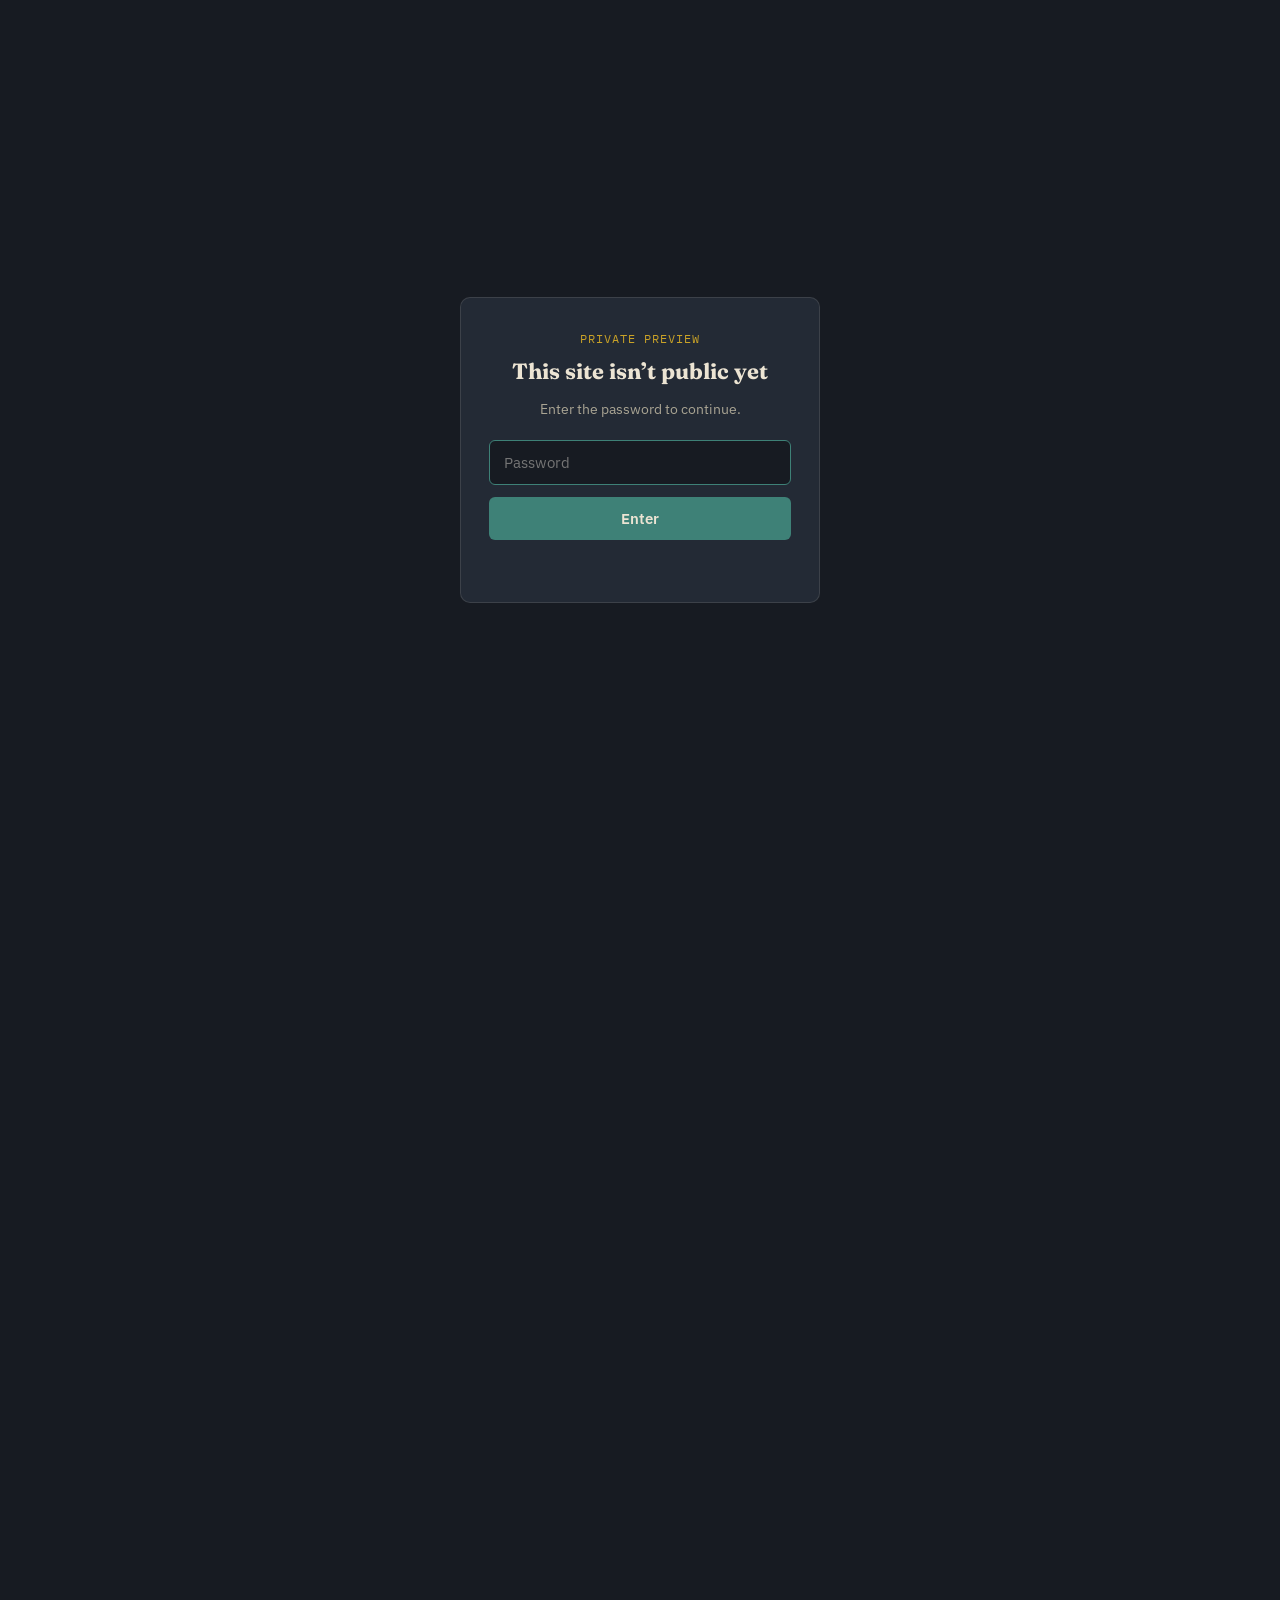
==== index.html @ 92b2362b "first version" ====
<!DOCTYPE html>
<html lang="en" class="gate-locked">
<head>
<meta charset="UTF-8">
<meta name="viewport" content="width=device-width, initial-scale=1.0">
<title>Calvin — Data Analyst &amp; Collector</title>
<link rel="preconnect" href="https://fonts.googleapis.com">
<link href="https://fonts.googleapis.com/css2?family=Fraunces:opsz,wght@9..144,400;9..144,600;9..144,700&family=IBM+Plex+Sans:wght@400;500;600&family=IBM+Plex+Mono:wght@400;500&display=swap" rel="stylesheet">
<link rel="stylesheet" href="css/style.css">
<script src="js/gate.js"></script>
</head>
<body>

<header class="site-header">
  <div class="wrap header-inner">
    <a href="#top" class="brand">CALVIN<span class="brand-mark">·</span></a>
    <nav class="main-nav">
      <a href="#projects">Catalog</a>
      <a href="#about">About</a>
      <a href="profile.html">Profile</a>
      <a href="#contact">Contact</a>
    </nav>
  </div>
</header>

<main>

  <section id="top" class="hero wrap">
    <div class="hero-card">
      <div class="hero-card-top">
        <span class="stamp">N°&nbsp;001 / 001</span>
        <span class="stamp stamp-right">HOLDER COPY</span>
      </div>
      <div class="hero-content">
        <div class="hero-text">
          <h1 class="hero-title">Calvin Fung</h1>
          <p class="hero-role">Data Analyst</p>
          <p class="hero-tagline">Organizing data at work, collecting hobbies everywhere else.</p>
          <div class="hero-actions">
            <a href="#projects" class="btn btn-primary">View the catalog</a>
            <a href="#contact" class="btn btn-ghost">Get in touch</a>
          </div>
        </div>
        <img class="hero-photo" src="img/profile.jpg" alt="Calvin Fung">
      </div>
    </div>
  </section>

  <section id="projects" class="section wrap">
    <h2 class="section-heading"><span class="section-index">01</span> Catalog</h2>
    <p class="section-sub">A running index of projects and hobbies, in the order they were entered.</p>

    <div class="card-grid">

      <article class="card">
        <div class="card-face">
          <div class="card-row">
            <span class="card-no">004 / 025</span>
            <span class="card-type type-data">DATA</span>
          </div>
          <h3 class="card-title">Dashboards</h3>
          <p class="card-desc">A dashboard tracking passenger disruptions, built to surface patterns and flag issues before they escalate.</p>
          <ul class="card-tags">
            <li>Power BI</li>
            <li>SQL</li>
            <li>Visual Analytics</li>
          </ul>
        </div>
      </article>

      <a class="card card-link" href="photography.html">
        <div class="card-face">
          <div class="card-row">
            <span class="card-no">021 / 025</span>
            <span class="card-type type-photo">PHOTO</span>
          </div>
          <h3 class="card-title">Photography</h3>
          <p class="card-desc">Shooting film and digital, mostly around the city — an ongoing roll of frames worth keeping.</p>
          <ul class="card-tags">
            <li>35mm</li>
            <li>Digital</li>
          </ul>
        </div>
      </a>

      <article class="card">
        <div class="card-face">
          <div class="card-row">
            <span class="card-no">025 / 025</span>
            <span class="card-type type-maker">MAKER</span>
          </div>
          <h3 class="card-title">3D Printing</h3>
          <p class="card-desc">Designing and printing small props, organizers, and fixes for everyday problems — one failed print away from a working one.</p>
          <ul class="card-tags">
            <li>CAD</li>
            <li>Prototyping</li>
          </ul>
        </div>
      </article>

      <article class="card">
        <div class="card-face">
          <div class="card-row">
            <span class="card-no">017 / 025</span>
            <span class="card-type type-hobby">HOBBY</span>
          </div>
          <h3 class="card-title">Collection</h3>
          <p class="card-desc">Chasing a complete set of Eevee and its evolutions — one card at a time.</p>
          <ul class="card-tags">
            <li>Pokémon TCG</li>
            <li>Eeveelutions</li>
            <li>Cataloging</li>
            <li>In progress</li>
          </ul>
        </div>
      </article>

      <article class="card">
        <div class="card-face">
          <div class="card-row">
            <span class="card-no">011 / 025</span>
            <span class="card-type type-web">WEB</span>
          </div>
          <h3 class="card-title">This Portfolio</h3>
          <p class="card-desc">Hand-built, self-hosted, and slightly over-engineered — the site you're looking at right now.</p>
          <ul class="card-tags">
            <li>HTML</li>
            <li>CSS</li>
          </ul>
        </div>
      </article>

      <article class="card card-empty">
        <div class="card-face">
          <div class="card-row">
            <span class="card-no">--- / 025</span>
            <span class="card-type type-next">NEXT</span>
          </div>
          <h3 class="card-title">More to come</h3>
          <p class="card-desc">Another entry, not logged yet.</p>
          <ul class="card-tags"></ul>
        </div>
      </article>

    </div>
  </section>

  <section id="about" class="section wrap about">
    <h2 class="section-heading"><span class="section-index">02</span> About</h2>
    <div class="about-grid">
      <div class="about-text">
        <p>
          I work as a data analyst in the public sector, where I spend my days in Python and SQL,
          turning raw data into dashboards that make complex information easy to understand and act on.
          I take pride in precision and structure, whether that means a clean dataset or a well
          organized spreadsheet.
        </p>
        <p>
          That same mindset carries over into my time outside of work. I collect hobbies as much as
          things: building custom keyboards, experimenting with 3D printing, shooting photography, and
          thinking through interior design. I collect Pokémon cards, enjoy gaming, and try to stay
          active whenever I can.
        </p>
        <p>
          Across all of it, a few things stay constant: I like things organized, I enjoy a bit of
          healthy competition, and I'm always looking for creative ways to bring an idea to life. This
          site is where I bring it all together.
        </p>
      </div>
      <dl class="ledger">
        <div class="ledger-row"><dt>Role</dt><dd>Data Analyst</dd></div>
        <div class="ledger-row"><dt>Toolkit</dt><dd>SQL · Python · DAX </dd></div>
        <div class="ledger-row"><dt>Based in</dt><dd>Netherlands</dd></div>
      </dl>
    </div>
  </section>

</main>

<footer id="contact" class="site-footer">
  <div class="wrap footer-inner">
    <div>
      <p class="footer-label">Contact</p>
      <a class="footer-email" href="mailto:you@yourdomain.nl">calvinfungzakelijk@gmail.com</a>
    </div>
    <p class="footer-note">© 2026 Calvin Fung</p>
  </div>
</footer>

</body>
</html>
---- css/style.css ----
/* ---- Tokens ---- */
:root {
  --ink: #171b22;
  --ink-soft: #232a35;
  --paper: #f2ead8;
  --paper-dim: #e8ddc3;
  --teal: #3e8177;
  --gold: #c9a227;
  --text-light: #ece4d3;
  --text-muted: #a9a493;
  --text-dark: #1b2430;

  --font-display: "Fraunces", serif;
  --font-body: "IBM Plex Sans", sans-serif;
  --font-mono: "IBM Plex Mono", monospace;

  --radius: 10px;
  --wrap: 1080px;
}

* { box-sizing: border-box; }

html { scroll-behavior: smooth; }

/* ---- Password gate ---- */
html.gate-locked body { visibility: hidden; }

#site-gate {
  visibility: visible;
  position: fixed;
  inset: 0;
  z-index: 9999;
  display: flex;
  align-items: center;
  justify-content: center;
  background: var(--ink);
  padding: 24px;
}

.site-gate-card {
  width: 100%;
  max-width: 360px;
  background: var(--ink-soft);
  border: 1px solid rgba(236, 228, 211, 0.12);
  border-radius: var(--radius);
  padding: 32px 28px;
  text-align: center;
}

.site-gate-eyebrow {
  margin: 0 0 6px;
  font-family: var(--font-mono);
  font-size: 12px;
  letter-spacing: 0.08em;
  text-transform: uppercase;
  color: var(--gold);
}

.site-gate-title {
  margin: 0 0 10px;
  font-family: var(--font-display);
  font-size: 22px;
  color: var(--text-light);
}

.site-gate-sub {
  margin: 0 0 20px;
  font-size: 14px;
  color: var(--text-muted);
}

.site-gate-input {
  width: 100%;
  padding: 12px 14px;
  border-radius: 6px;
  border: 1px solid rgba(236, 228, 211, 0.2);
  background: var(--ink);
  color: var(--text-light);
  font-family: var(--font-body);
  font-size: 15px;
  margin-bottom: 12px;
}
.site-gate-input:focus {
  outline: none;
  border-color: var(--teal);
}

.site-gate-btn {
  width: 100%;
  padding: 12px 14px;
  border: none;
  border-radius: 6px;
  background: var(--teal);
  color: var(--text-light);
  font-family: var(--font-body);
  font-weight: 600;
  font-size: 15px;
  cursor: pointer;
}
.site-gate-btn:hover { opacity: 0.9; }

.site-gate-error {
  min-height: 18px;
  margin: 12px 0 0;
  font-size: 13px;
  color: #d97066;
}

body {
  margin: 0;
  background: var(--ink);
  color: var(--text-light);
  font-family: var(--font-body);
  line-height: 1.55;
  -webkit-font-smoothing: antialiased;
}

a { color: inherit; text-decoration: none; }

.wrap {
  max-width: var(--wrap);
  margin: 0 auto;
  padding: 0 24px;
}

/* ---- Intro animation ---- */
@keyframes intro-slide-down {
  from { opacity: 0; transform: translateY(-16px); }
  to   { opacity: 1; transform: translateY(0); }
}
@keyframes intro-deal-card {
  0%   { opacity: 0; transform: translateY(48px) scale(0.92) rotate(-2.5deg); }
  60%  { opacity: 1; transform: translateY(-4px) scale(1.01) rotate(0.4deg); }
  100% { opacity: 1; transform: translateY(0) scale(1) rotate(0); }
}
@keyframes intro-fade-up {
  from { opacity: 0; transform: translateY(14px); }
  to   { opacity: 1; transform: translateY(0); }
}
@keyframes intro-sheen {
  from { transform: translateX(-130%) skewX(-15deg); }
  to   { transform: translateX(160%) skewX(-15deg); }
}

.site-header {
  animation: intro-slide-down 0.6s ease both;
}

.hero-card {
  animation: intro-deal-card 0.8s cubic-bezier(0.22, 1, 0.36, 1) both;
  position: relative;
  overflow: hidden;
}
.hero-card::before {
  content: "";
  position: absolute;
  top: -20%;
  bottom: -20%;
  width: 40%;
  background: linear-gradient(115deg, transparent, rgba(255,255,255,0.35), transparent);
  transform: translateX(-130%) skewX(-15deg);
  animation: intro-sheen 1s ease 0.75s both;
  pointer-events: none;
}

.hero-card-top .stamp {
  display: inline-block;
  animation: intro-fade-up 0.5s ease both;
  animation-delay: 0.55s;
}
.hero-card-top .stamp-right { animation-delay: 0.62s; }

.hero-title,
.hero-role,
.hero-tagline,
.hero-actions,
.hero-photo {
  animation: intro-fade-up 0.6s ease both;
}
.hero-title   { animation-delay: 0.32s; }
.hero-role    { animation-delay: 0.4s; }
.hero-tagline { animation-delay: 0.46s; }
.hero-actions { animation-delay: 0.52s; }
.hero-photo   { animation-delay: 0.3s; }

/* ---- Header ---- */
.site-header {
  position: sticky;
  top: 0;
  z-index: 10;
  background: rgba(23, 27, 34, 0.88);
  backdrop-filter: blur(6px);
  border-bottom: 1px solid rgba(236, 228, 211, 0.08);
}

.header-inner {
  display: flex;
  align-items: center;
  justify-content: space-between;
  height: 64px;
}

.brand {
  font-family: var(--font-mono);
  font-size: 15px;
  letter-spacing: 0.12em;
  color: var(--text-light);
}
.brand-mark { color: var(--gold); }

.main-nav a {
  font-family: var(--font-mono);
  font-size: 13px;
  letter-spacing: 0.04em;
  color: var(--text-muted);
  margin-left: 28px;
  transition: color 0.15s ease;
}
.main-nav a:hover,
.main-nav a:focus-visible { color: var(--gold); }

.lang-toggle {
  display: inline-flex;
  vertical-align: middle;
  align-items: center;
  gap: 2px;
  margin-left: 28px;
  border: 1px solid rgba(236,228,211,0.15);
  border-radius: 100px;
  padding: 3px;
}
.lang-toggle button {
  font-family: var(--font-mono);
  font-size: 11px;
  letter-spacing: 0.04em;
  color: var(--text-muted);
  background: transparent;
  border: none;
  padding: 5px 10px;
  border-radius: 100px;
  cursor: pointer;
  transition: color 0.15s ease, background 0.15s ease;
}
.lang-toggle button:hover { color: var(--text-light); }
.lang-toggle button.is-active {
  background: var(--gold);
  color: var(--text-dark);
}

/* ---- Hero ---- */
.hero {
  padding: 96px 24px 72px;
  display: flex;
  justify-content: center;
}

.hero-card {
  background: var(--paper);
  color: var(--text-dark);
  border-radius: var(--radius);
  max-width: 620px;
  width: 100%;
  padding: 40px 44px 44px;
  box-shadow: 0 30px 60px -20px rgba(0,0,0,0.5);
  border: 1px solid rgba(27,36,48,0.08);
}

.hero-card-top {
  display: flex;
  justify-content: space-between;
  font-family: var(--font-mono);
  font-size: 11px;
  letter-spacing: 0.08em;
  color: var(--text-muted);
  margin-bottom: 28px;
}
.stamp { opacity: 0.7; }

.hero-content {
  display: flex;
  align-items: flex-start;
  justify-content: space-between;
  gap: 28px;
}
.hero-text { min-width: 0; }

.hero-photo {
  width: 100px;
  height: 130px;
  border-radius: 8px;
  object-fit: cover;
  flex-shrink: 0;
  border: 3px solid var(--paper);
  outline: 1px solid rgba(27,36,48,0.15);
  box-shadow: 0 8px 20px -8px rgba(0,0,0,0.35);
}

.hero-title {
  font-family: var(--font-display);
  font-weight: 700;
  font-size: clamp(40px, 6vw, 56px);
  margin: 0 0 6px;
  letter-spacing: -0.01em;
}

.hero-role {
  font-family: var(--font-mono);
  font-size: 13px;
  color: var(--teal);
  margin: 0 0 22px;
  letter-spacing: 0.02em;
}

.hero-tagline {
  font-size: 16px;
  color: #3a4250;
  max-width: 46ch;
  margin: 0 0 32px;
}

.hero-actions { display: flex; gap: 14px; flex-wrap: wrap; }

.btn {
  display: inline-block;
  padding: 12px 22px;
  border-radius: 6px;
  font-family: var(--font-mono);
  font-size: 13px;
  letter-spacing: 0.03em;
  transition: transform 0.15s ease, background 0.15s ease;
}
.btn-primary {
  background: var(--text-dark);
  color: var(--paper);
}
.btn-primary:hover { transform: translateY(-1px); background: #0e141c; }

.btn-ghost {
  border: 1px solid rgba(27,36,48,0.25);
  color: var(--text-dark);
}
.btn-ghost:hover { border-color: var(--text-dark); }

/* ---- Sections ---- */
.section { padding: 64px 24px; }

.section-heading {
  font-family: var(--font-display);
  font-weight: 600;
  font-size: 28px;
  margin: 0 0 6px;
  display: flex;
  align-items: baseline;
  gap: 12px;
}
.section-index {
  font-family: var(--font-mono);
  font-size: 14px;
  color: var(--gold);
}
.section-sub {
  color: var(--text-muted);
  font-size: 14px;
  margin: 0 0 36px;
}

/* ---- Card grid (catalog) ---- */
.card-grid {
  display: grid;
  grid-template-columns: repeat(auto-fill, minmax(240px, 1fr));
  gap: 20px;
}

.card {
  position: relative;
  display: block;
  border-radius: var(--radius);
  padding: 1px;
  background: linear-gradient(135deg, rgba(201,162,39,0.35), rgba(62,129,119,0.25));
  overflow: hidden;
}

.card::after {
  content: "";
  position: absolute;
  inset: 0;
  background: linear-gradient(115deg, transparent 20%, rgba(255,255,255,0.35) 40%, transparent 60%);
  transform: translateX(-120%);
  transition: transform 0.6s ease;
  pointer-events: none;
}
.card:hover::after { transform: translateX(120%); }

.card-face {
  background: var(--paper);
  color: var(--text-dark);
  border-radius: calc(var(--radius) - 1px);
  padding: 22px 22px 24px;
  height: 100%;
  transition: transform 0.2s ease;
}
.card:hover .card-face { transform: translateY(-3px); }

.card-row {
  display: flex;
  justify-content: space-between;
  align-items: center;
  margin-bottom: 14px;
}

.card-no {
  font-family: var(--font-mono);
  font-size: 11px;
  color: var(--text-muted);
}

.card-type {
  font-family: var(--font-mono);
  font-size: 10px;
  letter-spacing: 0.08em;
  padding: 3px 8px;
  border-radius: 100px;
  color: var(--paper);
}
.type-data { background: var(--teal); }
.type-web { background: #3a5a8c; }
.type-hobby { background: var(--gold); color: var(--text-dark); }
.type-next { background: transparent; border: 1px dashed var(--text-muted); color: var(--text-muted); }
.type-photo { background: #a8603f; color: var(--text-light); }
.type-maker { background: #5c6bc0; color: var(--text-light); }

.card-title {
  font-family: var(--font-display);
  font-weight: 600;
  font-size: 19px;
  margin: 0 0 8px;
}

.card-desc {
  font-size: 14px;
  color: #3a4250;
  margin: 0 0 14px;
}

.card-tags {
  list-style: none;
  display: flex;
  gap: 8px;
  flex-wrap: wrap;
  padding: 0;
  margin: 0;
}
.card-tags li {
  font-family: var(--font-mono);
  font-size: 10px;
  color: var(--text-muted);
  border: 1px solid rgba(27,36,48,0.15);
  padding: 3px 8px;
  border-radius: 100px;
}

.card-empty .card-face {
  background: var(--paper-dim);
}
.card-empty .card-title,
.card-empty .card-desc { color: var(--text-muted); }

/* ---- About ---- */
.about-grid {
  display: grid;
  grid-template-columns: 1.3fr 1fr;
  gap: 48px;
  align-items: start;
}
.about-text {
  font-size: 16px;
  color: var(--text-light);
  max-width: 60ch;
}
.about-text p + p {
  margin-top: 16px;
}

.profile-side {
  display: flex;
  flex-direction: column;
  gap: 20px;
}
.profile-photo {
  width: 100%;
  max-width: 160px;
  aspect-ratio: 10 / 13;
  object-fit: cover;
  border-radius: 8px;
  border: 1px solid rgba(236,228,211,0.15);
  box-shadow: 0 16px 30px -14px rgba(0,0,0,0.5);
}

.ledger { margin: 0; }
.ledger-row {
  display: flex;
  justify-content: space-between;
  padding: 12px 0;
  border-bottom: 1px solid rgba(236,228,211,0.12);
  font-family: var(--font-mono);
  font-size: 13px;
}
.ledger-row dt { color: var(--text-muted); }
.ledger-row dd { margin: 0; color: var(--gold); }

/* ---- Footer ---- */
.site-footer {
  border-top: 1px solid rgba(236,228,211,0.1);
  padding: 40px 24px;
  margin-top: 40px;
}
.footer-inner {
  display: flex;
  justify-content: space-between;
  align-items: flex-end;
  flex-wrap: wrap;
  gap: 16px;
}
.footer-label {
  font-family: var(--font-mono);
  font-size: 11px;
  color: var(--text-muted);
  margin: 0 0 4px;
}
.footer-email {
  font-family: var(--font-display);
  font-size: 20px;
  color: var(--gold);
}
.footer-note {
  font-size: 12px;
  color: var(--text-muted);
  max-width: 32ch;
  text-align: right;
  margin: 0;
}

/* ---- Photography gallery ---- */
.gallery-header { padding-bottom: 0; }
.back-link {
  display: inline-block;
  font-family: var(--font-mono);
  font-size: 12px;
  color: var(--text-muted);
  margin-bottom: 20px;
  transition: color 0.15s ease;
}
.back-link:hover { color: var(--gold); }

.gallery-section { padding-top: 32px; }
.gallery-grid {
  display: grid;
  grid-template-columns: repeat(auto-fill, minmax(240px, 1fr));
  gap: 16px;
}
.gallery-item {
  display: block;
  padding: 0;
  border: none;
  border-radius: var(--radius);
  overflow: hidden;
  cursor: pointer;
  background: var(--paper-dim);
  aspect-ratio: 3 / 4;
}
.gallery-item img {
  width: 100%;
  height: 100%;
  object-fit: cover;
  display: block;
  transition: transform 0.3s ease;
}
.gallery-item:hover img { transform: scale(1.04); }

.lightbox {
  position: fixed;
  inset: 0;
  display: none;
  align-items: center;
  justify-content: center;
  background: rgba(10, 12, 16, 0.92);
  z-index: 100;
  padding: 24px;
}
.lightbox.is-open { display: flex; }
.lightbox-img {
  max-width: 90vw;
  max-height: 82vh;
  border-radius: 6px;
  box-shadow: 0 30px 60px -20px rgba(0,0,0,0.6);
}
.lightbox-caption {
  position: absolute;
  bottom: 24px;
  left: 0;
  right: 0;
  text-align: center;
  font-family: var(--font-mono);
  font-size: 12px;
  color: var(--text-muted);
  margin: 0;
}
.lightbox-close,
.lightbox-nav {
  position: absolute;
  background: transparent;
  border: none;
  color: var(--text-light);
  font-size: 28px;
  line-height: 1;
  cursor: pointer;
  padding: 10px;
  transition: color 0.15s ease;
}
.lightbox-close:hover,
.lightbox-nav:hover { color: var(--gold); }
.lightbox-close { top: 20px; right: 24px; }
.lightbox-prev { left: 12px; top: 50%; transform: translateY(-50%); }
.lightbox-next { right: 12px; top: 50%; transform: translateY(-50%); }

/* ---- Profile page ---- */
.profile-section { padding-top: 0; padding-bottom: 40px; }
.profile-heading {
  font-family: var(--font-display);
  font-weight: 600;
  font-size: 20px;
  margin: 0 0 16px;
}

.timeline {
  list-style: none;
  padding: 0;
  margin: 0;
  display: flex;
  flex-direction: column;
  gap: 20px;
}
.timeline-item {
  padding: 18px 20px;
  border: 1px solid rgba(236,228,211,0.12);
  border-radius: var(--radius);
}
.timeline-row {
  display: flex;
  justify-content: space-between;
  align-items: baseline;
  gap: 12px;
  flex-wrap: wrap;
  margin-bottom: 4px;
}
.timeline-role {
  font-family: var(--font-display);
  font-weight: 600;
  font-size: 17px;
  color: var(--text-light);
}
.timeline-date {
  font-family: var(--font-mono);
  font-size: 12px;
  color: var(--gold);
  white-space: nowrap;
}
.timeline-org {
  font-family: var(--font-mono);
  font-size: 13px;
  color: var(--teal);
  margin: 0 0 8px;
}
.timeline-desc {
  font-size: 14px;
  color: var(--text-muted);
  margin: 0 0 10px;
}
.timeline-desc:last-of-type { margin-bottom: 0; }

.pill-list {
  list-style: none;
  display: flex;
  flex-wrap: wrap;
  gap: 8px;
  padding: 0;
  margin: 12px 0 0;
}
.pill-list li {
  font-family: var(--font-mono);
  font-size: 11px;
  color: var(--text-muted);
  border: 1px solid rgba(236,228,211,0.18);
  padding: 4px 10px;
  border-radius: 100px;
}

/* ---- Responsive ---- */
@media (max-width: 720px) {
  .about-grid { grid-template-columns: 1fr; }
  .main-nav a { margin-left: 16px; }
  .lang-toggle { margin-left: 16px; }
  .profile-side { flex-direction: row; align-items: flex-start; }
  .profile-photo { max-width: 100px; }
  .hero-card { padding: 32px 24px; }
  .hero-content { flex-direction: column-reverse; gap: 20px; }
  .hero-photo { width: 76px; height: 98px; }
  .footer-note { text-align: left; }
}

/* ---- Reduced motion ---- */
@media (prefers-reduced-motion: reduce) {
  html { scroll-behavior: auto; }
  .card::after, .card-face { transition: none; }
  .site-header,
  .hero-card,
  .hero-card::before,
  .hero-card-top .stamp,
  .hero-title,
  .hero-role,
  .hero-tagline,
  .hero-actions,
  .hero-photo {
    animation: none;
    opacity: 1;
    transform: none;
  }
}
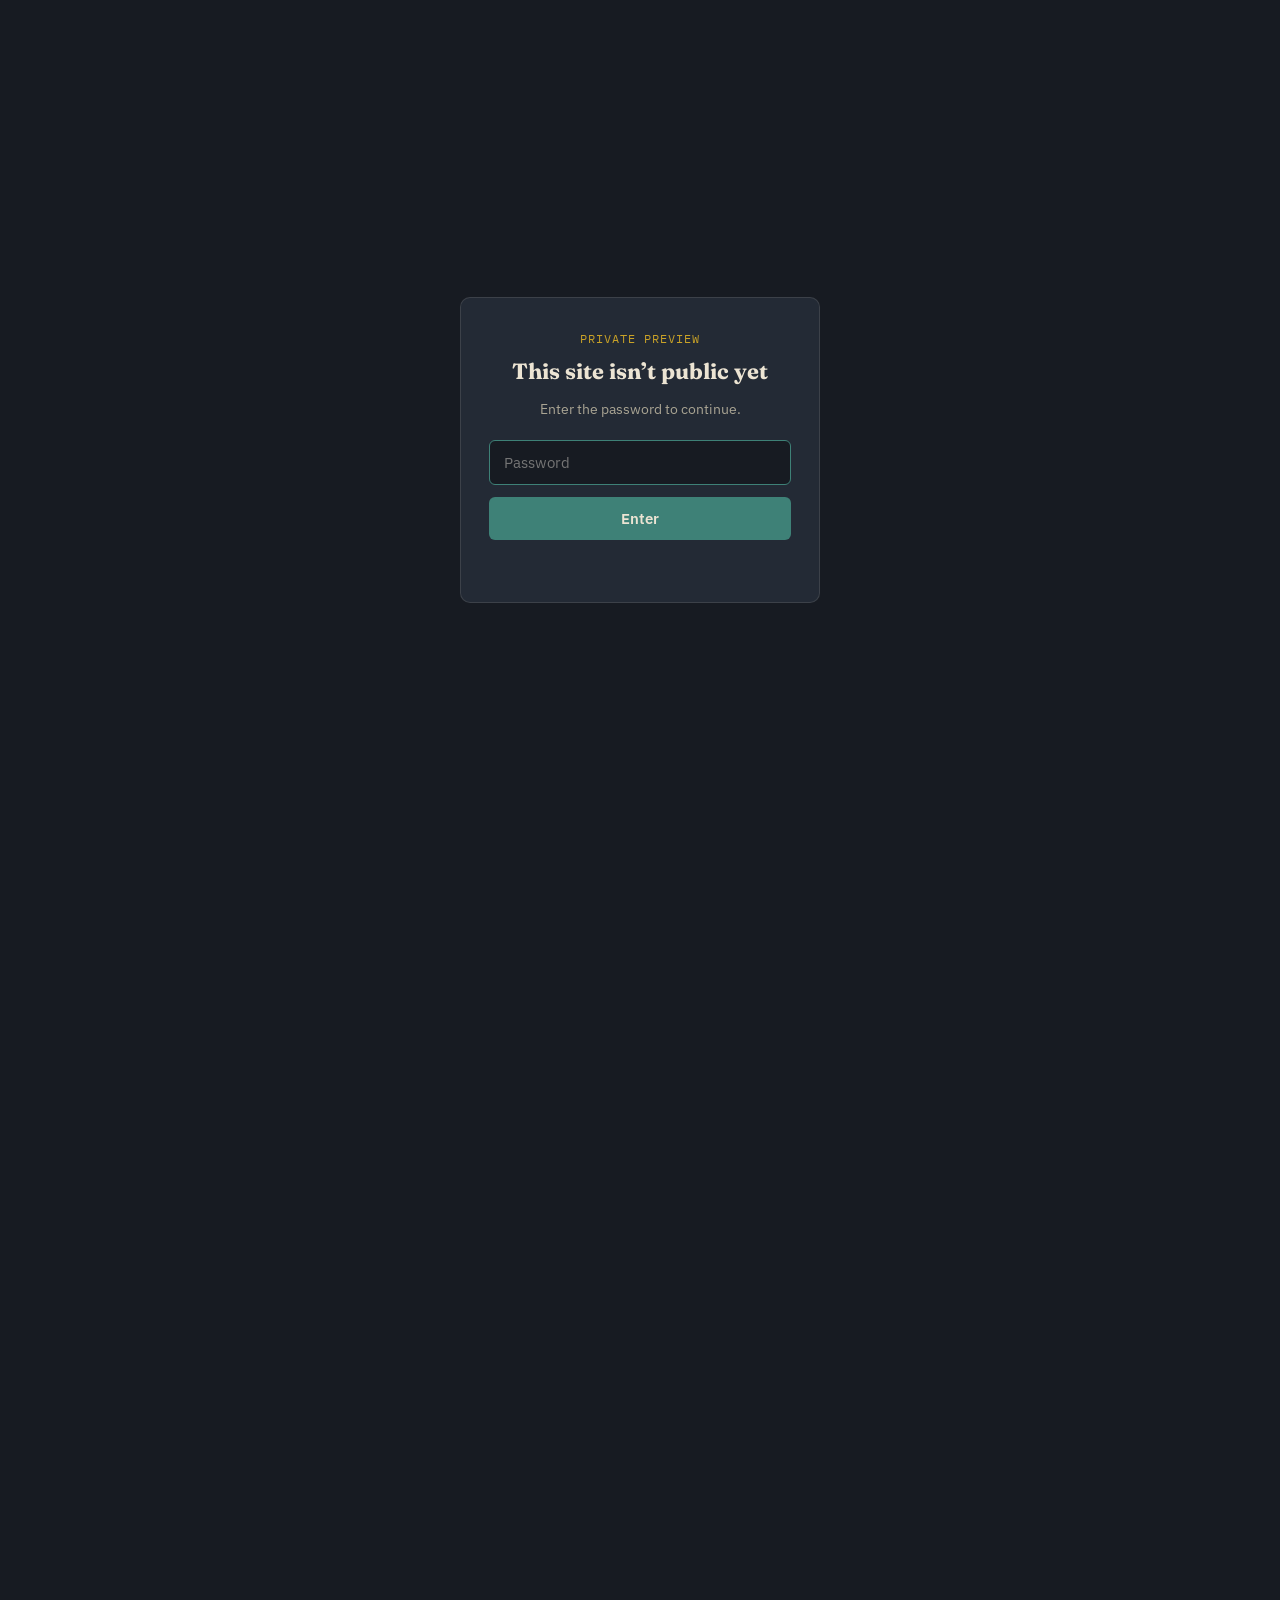
==== commit 07ca0905: "v2" ====
--- a/index.html
+++ b/index.html
@@ -83,7 +83,7 @@
         </div>
       </a>
 
-      <article class="card">
+      <a class="card card-link" href="3d-printing.html">
         <div class="card-face">
           <div class="card-row">
             <span class="card-no">025 / 025</span>
@@ -96,7 +96,7 @@
             <li>Prototyping</li>
           </ul>
         </div>
-      </article>
+      </a>
 
       <article class="card">
         <div class="card-face">
@@ -129,6 +129,22 @@
           </ul>
         </div>
       </article>
+
+      <a class="card card-link" href="game-tracker.html">
+        <div class="card-face">
+          <div class="card-row">
+            <span class="card-no">014 / 025</span>
+            <span class="card-type type-hobby">HOBBY</span>
+          </div>
+          <h3 class="card-title">Game Tracker</h3>
+          <p class="card-desc">A Pitched Boss drop diary for my MapleStory progress log — kills, drop rates, and every drop logged.</p>
+          <ul class="card-tags">
+            <li>MapleStory</li>
+            <li>Logs</li>
+            <li>Tracker</li>            
+          </ul>
+        </div>
+      </a>
 
       <article class="card card-empty">
         <div class="card-face">
--- a/css/style.css
+++ b/css/style.css
@@ -428,6 +428,7 @@
 .type-next { background: transparent; border: 1px dashed var(--text-muted); color: var(--text-muted); }
 .type-photo { background: #a8603f; color: var(--text-light); }
 .type-maker { background: #5c6bc0; color: var(--text-light); }
+.type-game { background: #2f9e63; color: var(--text-light); }
 
 .card-title {
   font-family: var(--font-display);
@@ -488,7 +489,6 @@
 }
 .profile-photo {
   width: 100%;
-  max-width: 160px;
   aspect-ratio: 10 / 13;
   object-fit: cover;
   border-radius: 8px;
@@ -622,6 +622,199 @@
 .lightbox-close { top: 20px; right: 24px; }
 .lightbox-prev { left: 12px; top: 50%; transform: translateY(-50%); }
 .lightbox-next { right: 12px; top: 50%; transform: translateY(-50%); }
+
+/* ---- Pitch diary ---- */
+.tracker-section { padding-top: 32px; }
+.tracker-section + .tracker-section { padding-top: 56px; }
+
+.lock-bar {
+  display: flex;
+  align-items: center;
+  gap: 10px;
+  flex-wrap: wrap;
+  margin-bottom: 14px;
+}
+.unlock-form {
+  display: flex;
+  align-items: center;
+  gap: 8px;
+}
+.unlock-form input {
+  padding: 8px 10px;
+  border-radius: 6px;
+  border: 1px solid rgba(236,228,211,0.2);
+  background: rgba(236,228,211,0.04);
+  color: var(--text-light);
+  font-family: var(--font-mono);
+  font-size: 13px;
+}
+.unlock-error {
+  margin: 0;
+  font-family: var(--font-mono);
+  font-size: 12px;
+  color: #e0645a;
+  min-height: 1em;
+}
+
+.diary-toolbar {
+  display: flex;
+  justify-content: flex-end;
+  gap: 10px;
+  flex-wrap: wrap;
+  margin-bottom: 20px;
+}
+.diary-btn {
+  display: inline-block;
+  background: transparent;
+  border: 1px solid rgba(236,228,211,0.25);
+  color: var(--text-light);
+  font-family: var(--font-mono);
+  font-size: 12px;
+  padding: 8px 14px;
+  border-radius: 6px;
+  cursor: pointer;
+  transition: border-color 0.15s ease, color 0.15s ease;
+}
+.diary-btn:hover { border-color: var(--gold); color: var(--gold); }
+.diary-btn.is-danger:hover { border-color: #e0645a; color: #e0645a; }
+.diary-btn:disabled,
+.diary-table input:disabled,
+.diary-table select:disabled {
+  opacity: 0.35;
+  cursor: not-allowed;
+}
+.diary-btn:disabled:hover { border-color: rgba(236,228,211,0.25); color: var(--text-light); }
+.icon-btn:disabled { opacity: 0.25; cursor: not-allowed; }
+.icon-btn:disabled:hover { color: var(--text-muted); }
+
+.diary-stats {
+  display: grid;
+  grid-template-columns: repeat(auto-fit, minmax(160px, 1fr));
+  gap: 14px;
+  margin-bottom: 28px;
+}
+.stat-card {
+  padding: 16px 18px;
+  border: 1px solid rgba(236,228,211,0.12);
+  border-radius: var(--radius);
+}
+.stat-label {
+  font-family: var(--font-mono);
+  font-size: 11px;
+  letter-spacing: 0.05em;
+  text-transform: uppercase;
+  color: var(--text-muted);
+  margin: 0 0 6px;
+}
+.stat-value {
+  font-family: var(--font-display);
+  font-size: 22px;
+  font-weight: 600;
+  color: var(--gold);
+  margin: 0;
+}
+
+.table-scroll { overflow-x: auto; margin-bottom: 12px; }
+.diary-table {
+  width: 100%;
+  border-collapse: collapse;
+  font-family: var(--font-mono);
+  font-size: 13px;
+}
+.diary-table th, .diary-table td {
+  padding: 8px 10px;
+  border-bottom: 1px solid rgba(236,228,211,0.12);
+  text-align: left;
+  white-space: nowrap;
+}
+.diary-table th {
+  color: var(--text-muted);
+  font-weight: 500;
+  font-size: 11px;
+  letter-spacing: 0.05em;
+  text-transform: uppercase;
+}
+.diary-table th.sort-th {
+  cursor: pointer;
+  user-select: none;
+  transition: color 0.15s ease;
+}
+.diary-table th.sort-th:hover { color: var(--gold); }
+.diary-table th.sort-th.is-active { color: var(--gold); }
+.diary-table tfoot td {
+  font-weight: 600;
+  color: var(--gold);
+  border-top: 2px solid rgba(201,162,39,0.4);
+  border-bottom: none;
+}
+.diary-table input,
+.diary-table select {
+  width: 100%;
+  min-width: 78px;
+  background: transparent;
+  border: 1px solid transparent;
+  color: var(--text-light);
+  font-family: var(--font-mono);
+  font-size: 13px;
+  padding: 4px 6px;
+  border-radius: 4px;
+}
+.diary-table input:hover,
+.diary-table input:focus,
+.diary-table select:hover,
+.diary-table select:focus {
+  border-color: rgba(236,228,211,0.25);
+  background: rgba(236,228,211,0.05);
+  outline: none;
+}
+.diary-table .add-row td { padding-top: 14px; }
+.diary-table .add-row input { border-color: rgba(236,228,211,0.15); }
+.icon-btn {
+  background: transparent;
+  border: none;
+  color: var(--text-muted);
+  cursor: pointer;
+  font-size: 16px;
+  line-height: 1;
+  padding: 4px 6px;
+  transition: color 0.15s ease;
+}
+.icon-btn:hover { color: #e0645a; }
+
+.entry-form, .add-item-inline {
+  display: flex;
+  flex-wrap: wrap;
+  gap: 14px;
+  align-items: flex-end;
+}
+.form-field {
+  display: flex;
+  flex-direction: column;
+  gap: 5px;
+  font-family: var(--font-mono);
+  font-size: 11px;
+  letter-spacing: 0.03em;
+  color: var(--text-muted);
+}
+.form-field input, .form-field select {
+  padding: 9px 10px;
+  border-radius: 6px;
+  border: 1px solid rgba(236,228,211,0.2);
+  background: rgba(236,228,211,0.04);
+  color: var(--text-light);
+  font-family: var(--font-mono);
+  font-size: 13px;
+  min-width: 130px;
+}
+.form-field input:focus, .form-field select:focus {
+  border-color: var(--gold);
+  outline: none;
+}
+
+.log-empty { color: var(--text-muted); font-size: 13px; padding: 10px 0; }
+
+.outcome-good { color: #5ec98d; }
+.outcome-bad { color: #e0645a; }
 
 /* ---- Profile page ---- */
 .profile-section { padding-top: 0; padding-bottom: 40px; }
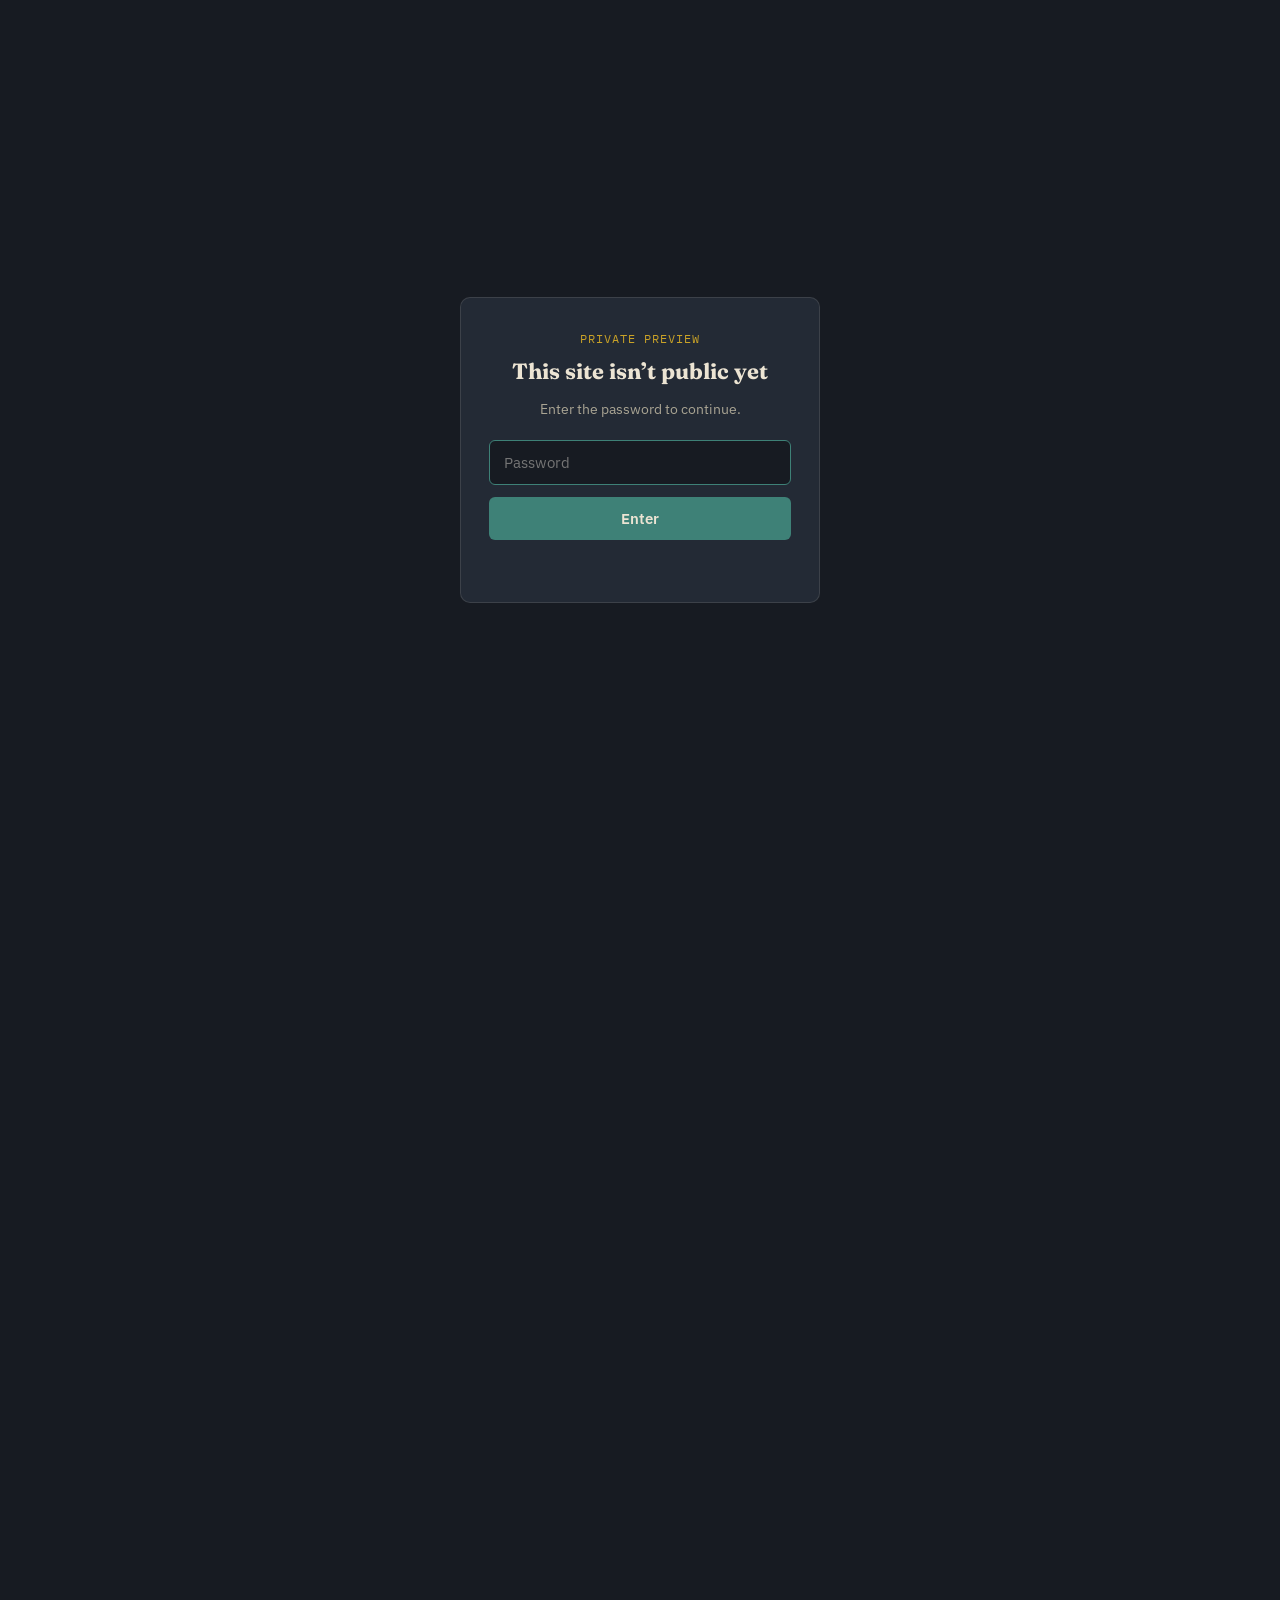
==== commit 6f272c8a: "v2.3" ====
--- a/index.html
+++ b/index.html
@@ -3,7 +3,7 @@
 <head>
 <meta charset="UTF-8">
 <meta name="viewport" content="width=device-width, initial-scale=1.0">
-<title>Calvin — Data Analyst &amp; Collector</title>
+<title>Calvin Fung</title>
 <link rel="preconnect" href="https://fonts.googleapis.com">
 <link href="https://fonts.googleapis.com/css2?family=Fraunces:opsz,wght@9..144,400;9..144,600;9..144,700&family=IBM+Plex+Sans:wght@400;500;600&family=IBM+Plex+Mono:wght@400;500&display=swap" rel="stylesheet">
 <link rel="stylesheet" href="css/style.css">
@@ -55,15 +55,14 @@
       <article class="card">
         <div class="card-face">
           <div class="card-row">
-            <span class="card-no">004 / 025</span>
-            <span class="card-type type-data">DATA</span>
+            <span class="card-no">011 / 025</span>
+            <span class="card-type type-web">WEB</span>
           </div>
-          <h3 class="card-title">Dashboards</h3>
-          <p class="card-desc">A dashboard tracking passenger disruptions, built to surface patterns and flag issues before they escalate.</p>
+          <h3 class="card-title">This Portfolio</h3>
+          <p class="card-desc">Hand-built, self-hosted, and slightly over-engineered — the site you're looking at right now.</p>
           <ul class="card-tags">
-            <li>Power BI</li>
-            <li>SQL</li>
-            <li>Visual Analytics</li>
+            <li>HTML</li>
+            <li>CSS</li>
           </ul>
         </div>
       </article>
@@ -79,6 +78,22 @@
           <ul class="card-tags">
             <li>35mm</li>
             <li>Digital</li>
+          </ul>
+        </div>
+      </a>
+
+      <a class="card card-link" href="game-tracker.html">
+        <div class="card-face">
+          <div class="card-row">
+            <span class="card-no">014 / 025</span>
+            <span class="card-type type-hobby">HOBBY</span>
+          </div>
+          <h3 class="card-title">Game Tracker</h3>
+          <p class="card-desc">A Pitched Boss drop diary for my MapleStory progress log — kills, drop rates, and every drop logged.</p>
+          <ul class="card-tags">
+            <li>MapleStory</li>
+            <li>Logs</li>
+            <li>Tracker</li>
           </ul>
         </div>
       </a>
@@ -101,50 +116,18 @@
       <article class="card">
         <div class="card-face">
           <div class="card-row">
-            <span class="card-no">017 / 025</span>
-            <span class="card-type type-hobby">HOBBY</span>
+            <span class="card-no">004 / 025</span>
+            <span class="card-type type-data">DATA</span>
           </div>
-          <h3 class="card-title">Collection</h3>
-          <p class="card-desc">Chasing a complete set of Eevee and its evolutions — one card at a time.</p>
+          <h3 class="card-title">Dashboards</h3>
+          <p class="card-desc">A dashboard tracking passenger disruptions, built to surface patterns and flag issues before they escalate.</p>
           <ul class="card-tags">
-            <li>Pokémon TCG</li>
-            <li>Eeveelutions</li>
-            <li>Cataloging</li>
-            <li>In progress</li>
+            <li>Power BI</li>
+            <li>SQL</li>
+            <li>Visual Analytics</li>
           </ul>
         </div>
       </article>
-
-      <article class="card">
-        <div class="card-face">
-          <div class="card-row">
-            <span class="card-no">011 / 025</span>
-            <span class="card-type type-web">WEB</span>
-          </div>
-          <h3 class="card-title">This Portfolio</h3>
-          <p class="card-desc">Hand-built, self-hosted, and slightly over-engineered — the site you're looking at right now.</p>
-          <ul class="card-tags">
-            <li>HTML</li>
-            <li>CSS</li>
-          </ul>
-        </div>
-      </article>
-
-      <a class="card card-link" href="game-tracker.html">
-        <div class="card-face">
-          <div class="card-row">
-            <span class="card-no">014 / 025</span>
-            <span class="card-type type-hobby">HOBBY</span>
-          </div>
-          <h3 class="card-title">Game Tracker</h3>
-          <p class="card-desc">A Pitched Boss drop diary for my MapleStory progress log — kills, drop rates, and every drop logged.</p>
-          <ul class="card-tags">
-            <li>MapleStory</li>
-            <li>Logs</li>
-            <li>Tracker</li>            
-          </ul>
-        </div>
-      </a>
 
       <article class="card card-empty">
         <div class="card-face">
--- a/css/style.css
+++ b/css/style.css
@@ -627,13 +627,6 @@
 .tracker-section { padding-top: 32px; }
 .tracker-section + .tracker-section { padding-top: 56px; }
 
-.lock-bar {
-  display: flex;
-  align-items: center;
-  gap: 10px;
-  flex-wrap: wrap;
-  margin-bottom: 14px;
-}
 .unlock-form {
   display: flex;
   align-items: center;
@@ -658,11 +651,13 @@
 
 .diary-toolbar {
   display: flex;
-  justify-content: flex-end;
+  align-items: center;
+  justify-content: flex-start;
   gap: 10px;
   flex-wrap: wrap;
-  margin-bottom: 20px;
-}
+  margin-bottom: 14px;
+}
+.diary-toolbar:last-of-type { margin-bottom: 20px; }
 .diary-btn {
   display: inline-block;
   background: transparent;
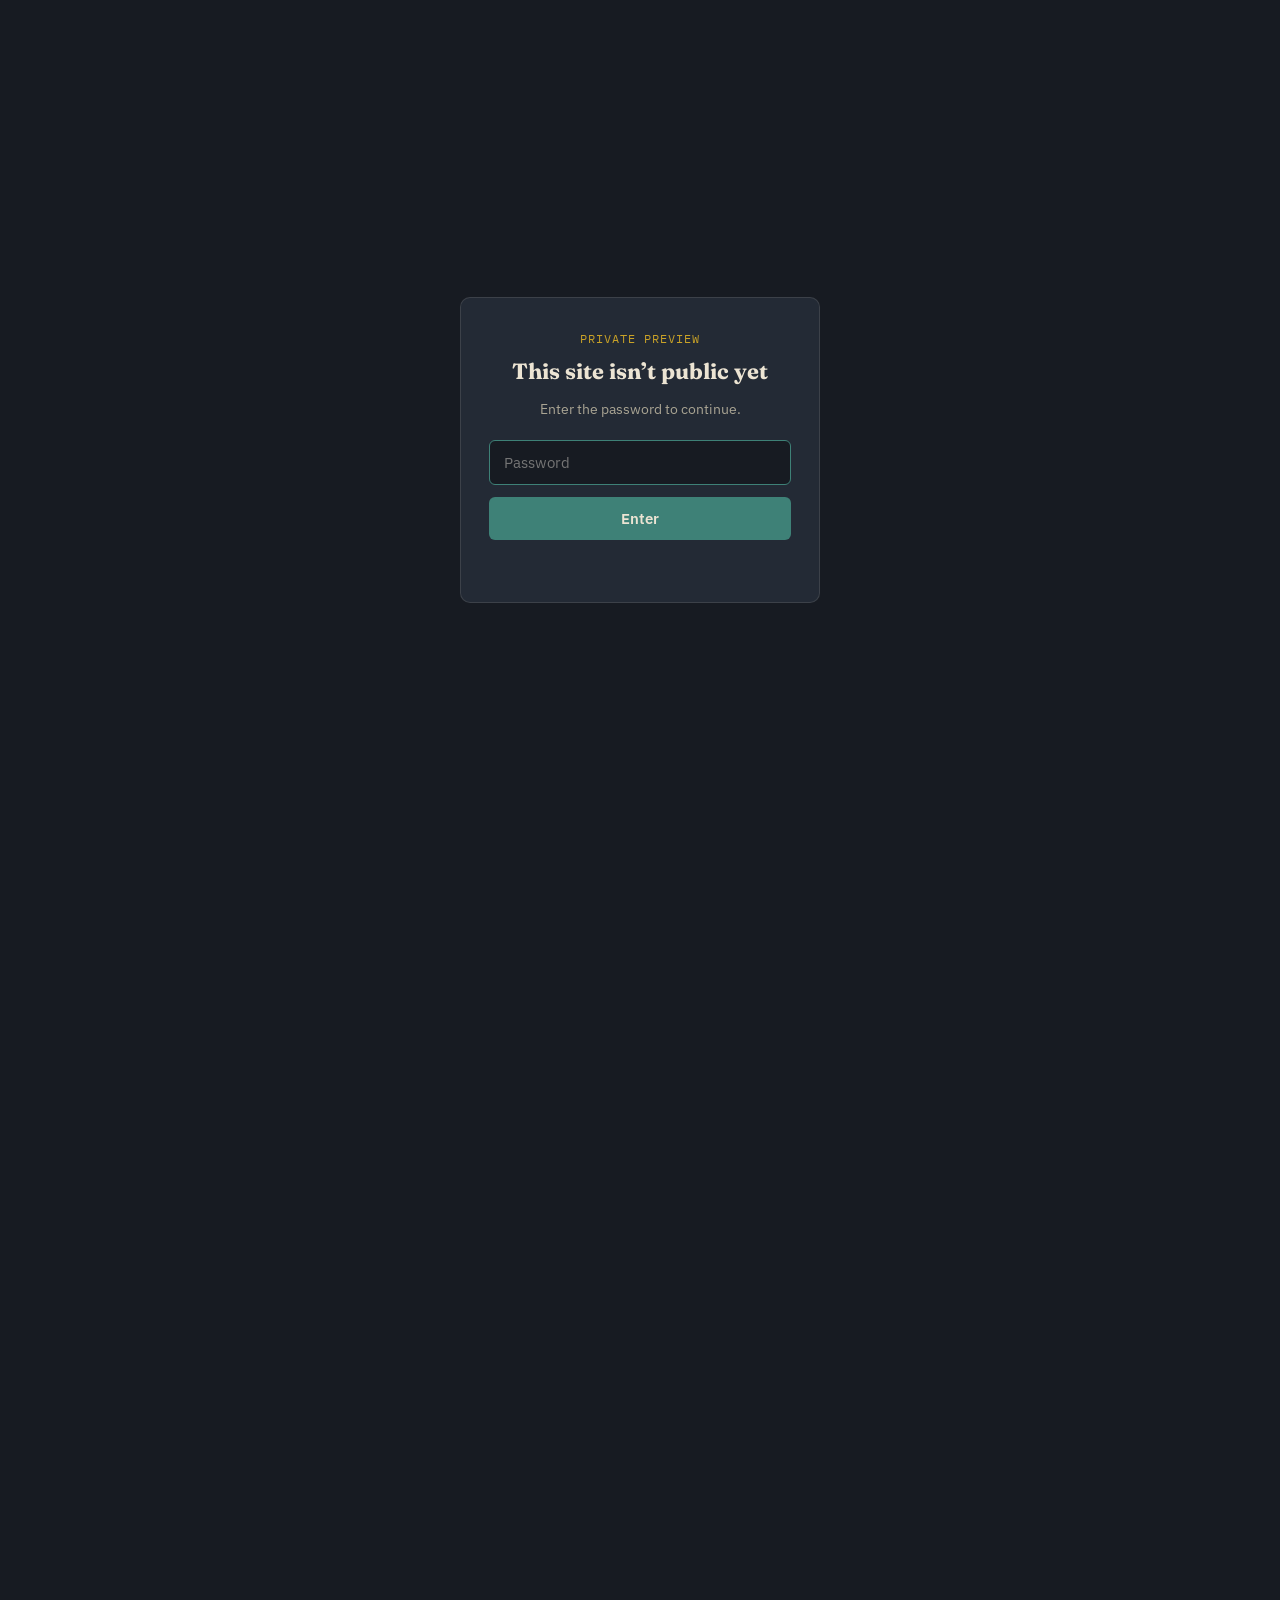
==== commit b82a5bfe: "v2.4" ====
--- a/index.html
+++ b/index.html
@@ -89,7 +89,7 @@
             <span class="card-type type-hobby">HOBBY</span>
           </div>
           <h3 class="card-title">Game Tracker</h3>
-          <p class="card-desc">A Pitched Boss drop diary for my MapleStory progress log — kills, drop rates, and every drop logged.</p>
+          <p class="card-desc">A Pitched Boss drop diary for my MapleStory progress — kills, drop rates, and every item logged.</p>
           <ul class="card-tags">
             <li>MapleStory</li>
             <li>Logs</li>
@@ -119,12 +119,28 @@
             <span class="card-no">004 / 025</span>
             <span class="card-type type-data">DATA</span>
           </div>
-          <h3 class="card-title">Dashboards</h3>
+          <h3 class="card-title">Dashboard</h3>
           <p class="card-desc">A dashboard tracking passenger disruptions, built to surface patterns and flag issues before they escalate.</p>
           <ul class="card-tags">
             <li>Power BI</li>
             <li>SQL</li>
             <li>Visual Analytics</li>
+          </ul>
+        </div>
+      </article>
+
+      <article class="card">
+        <div class="card-face">
+          <div class="card-row">
+            <span class="card-no">009 / 025</span>
+            <span class="card-type type-maker">MAKER</span>
+          </div>
+          <h3 class="card-title">Custom Keyboards</h3>
+          <p class="card-desc">I build custom mechanical keyboards — picking switches, keycaps, and tuning every detail until it feels and sounds right.</p>
+          <ul class="card-tags">
+            <li>Mechanical Keyboards</li>
+            <li>Soldering</li>
+            <li>Customization</li>
           </ul>
         </div>
       </article>
@@ -151,7 +167,7 @@
         <p>
           I work as a data analyst in the public sector, where I spend my days in Python and SQL,
           turning raw data into dashboards that make complex information easy to understand and act on.
-          I take pride in precision and structure, whether that means a clean dataset or a well
+          I value precision and structure, whether that means a clean dataset or a well
           organized spreadsheet.
         </p>
         <p>
